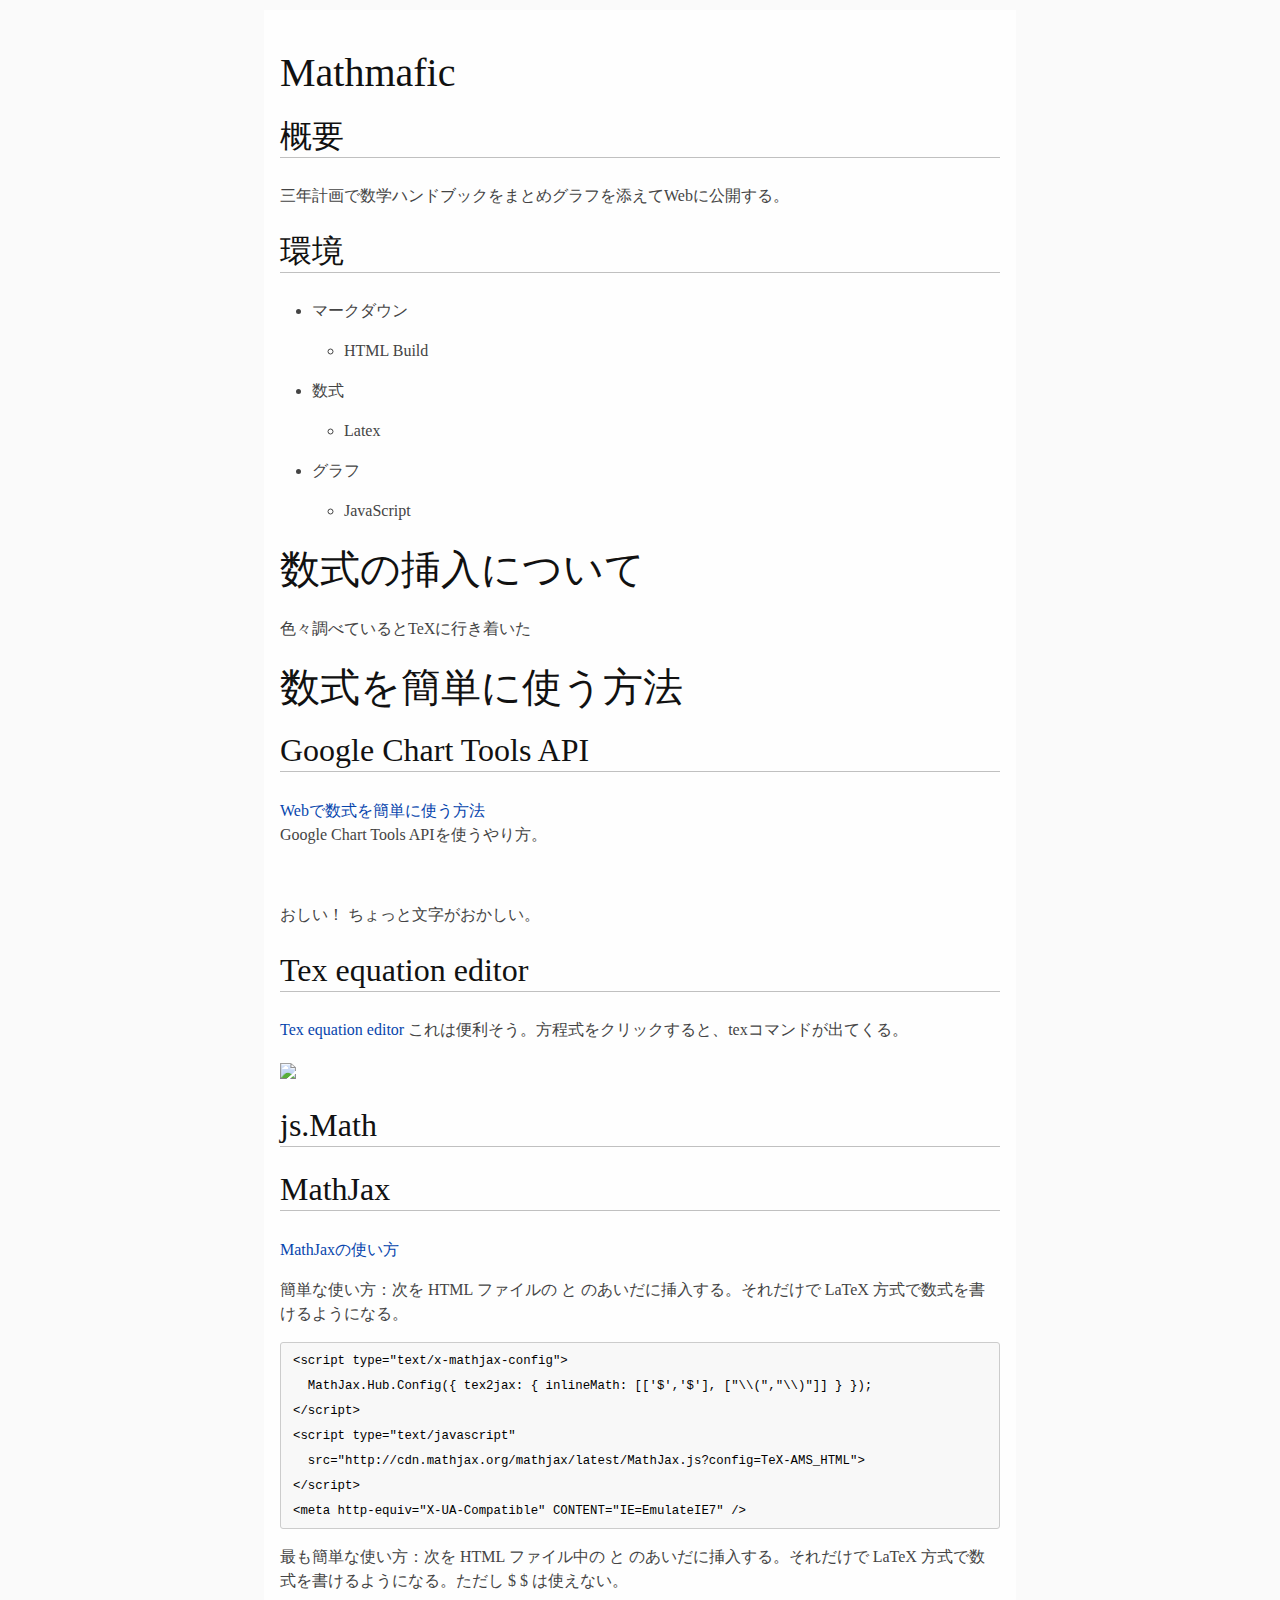
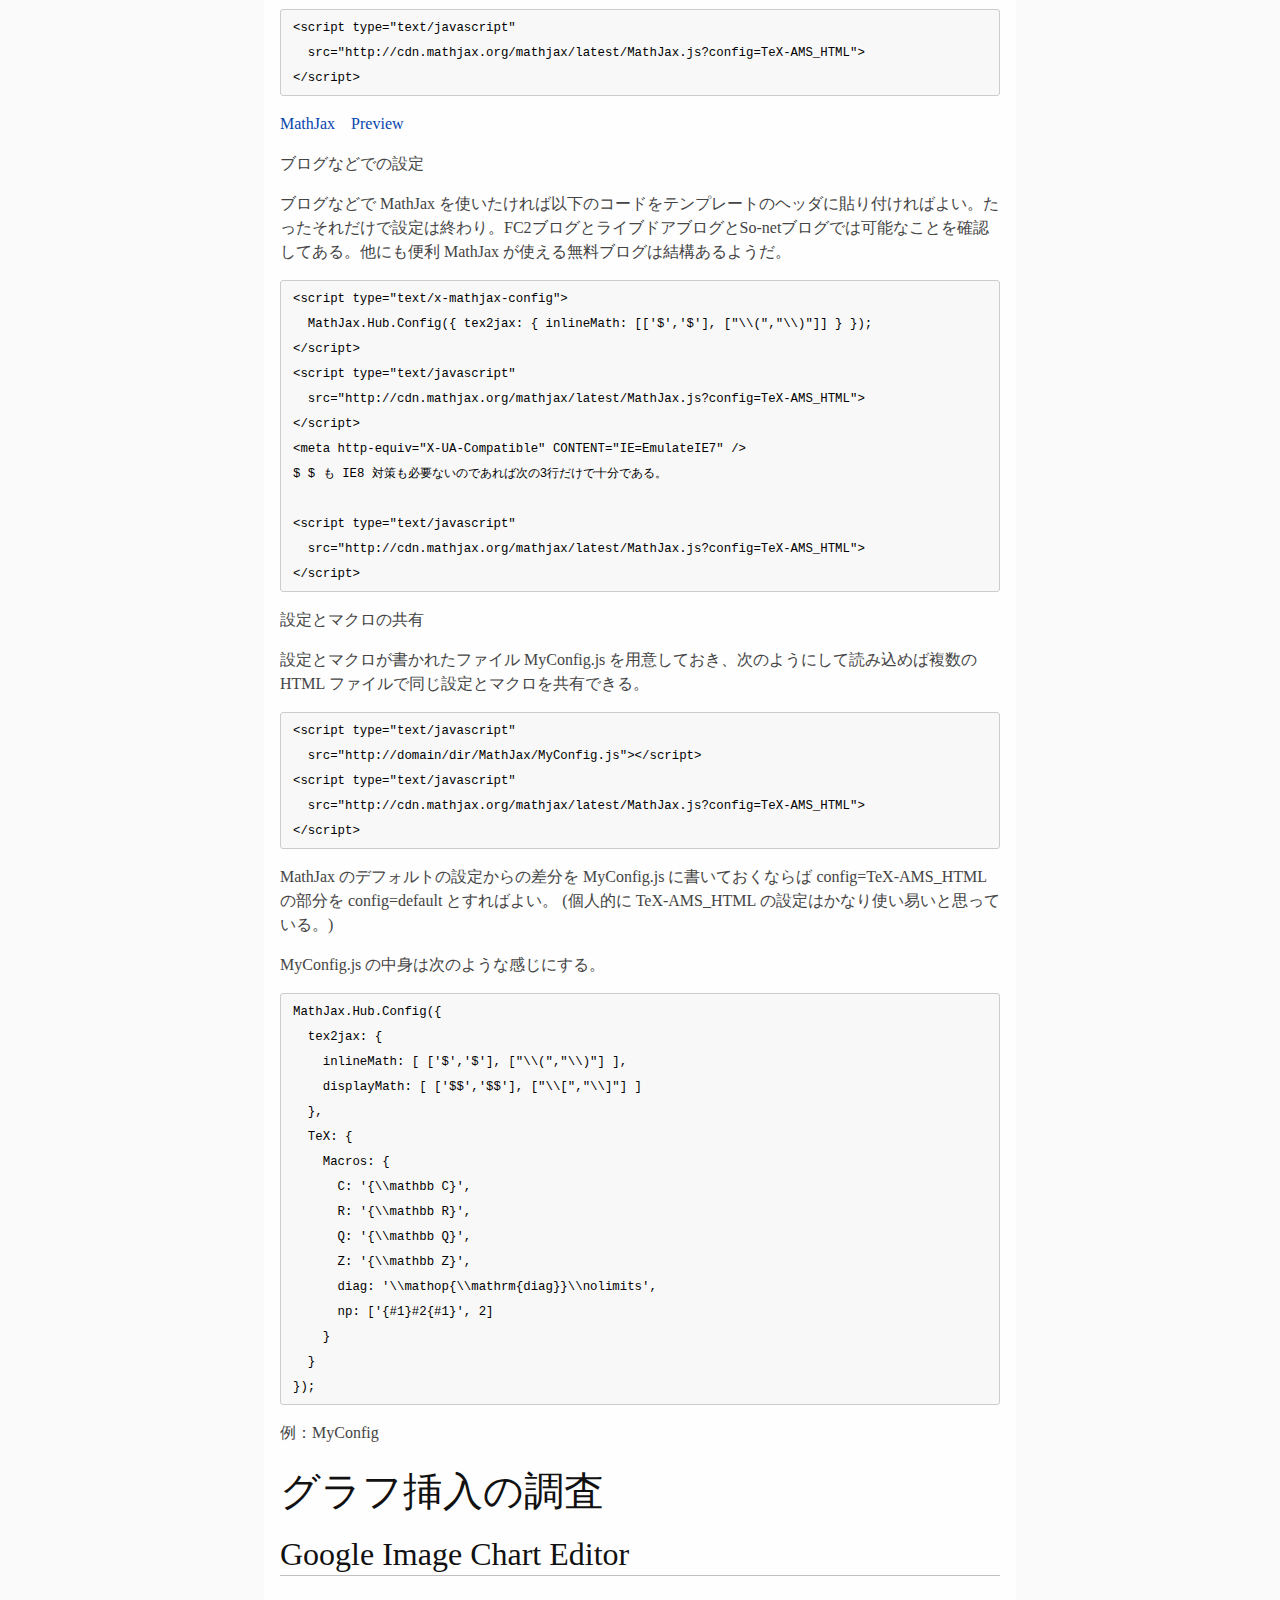
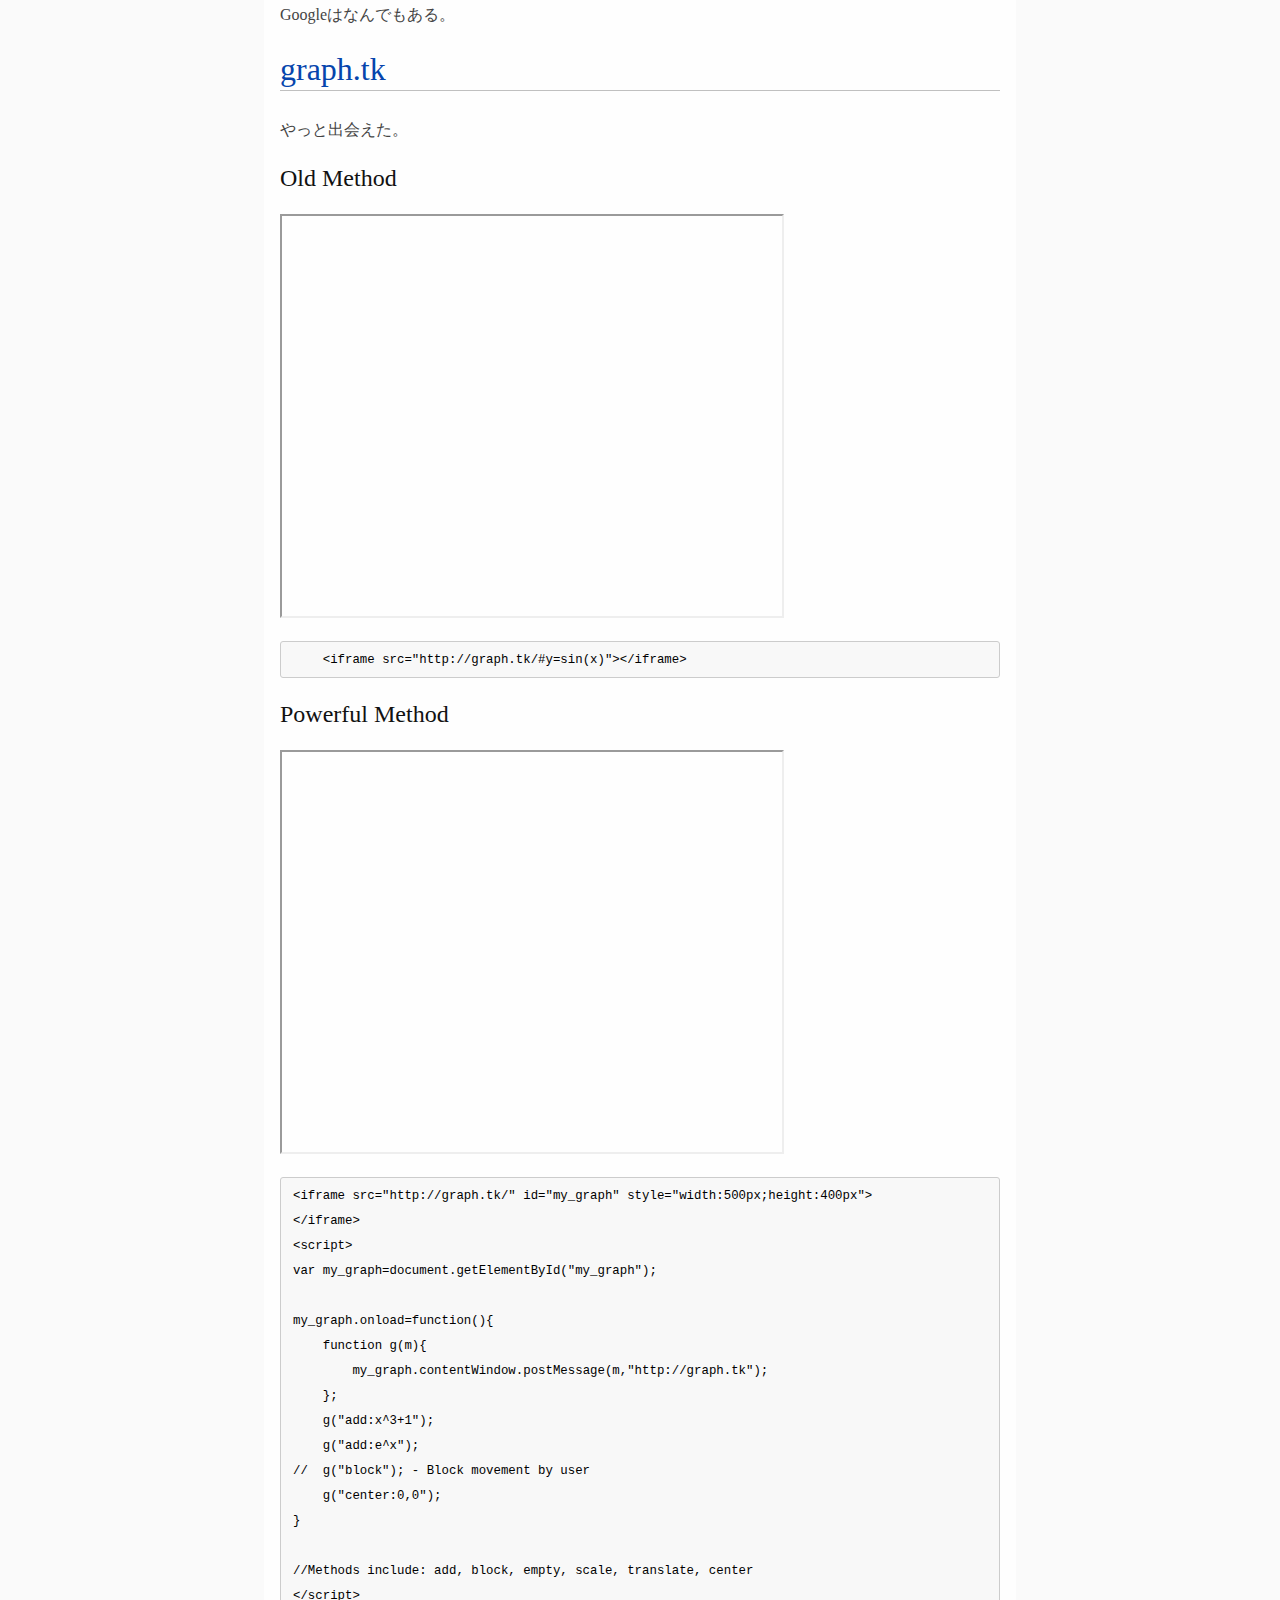
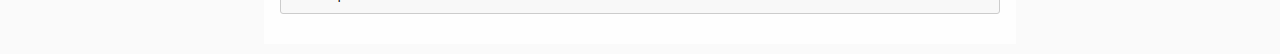
==== README.html @ c2e27900 "FirstCommit" ====
<!DOCTYPE html><html><head><meta charset="utf-8"><style>html { font-size: 100%; overflow-y: scroll; -webkit-text-size-adjust: 100%; -ms-text-size-adjust: 100%; }

body{
  color:#444;
  font-family:Georgia, Palatino, 'Palatino Linotype', Times, 'Times New Roman',
              "Hiragino Sans GB", "STXihei", "微软雅黑", serif;
  font-size:12px;
  line-height:1.5em;
  background:#fefefe;
  width: 45em;
  margin: 10px auto;
  padding: 1em;
  outline: 1300px solid #FAFAFA;
}

a{ color: #0645ad; text-decoration:none;}
a:visited{ color: #0b0080; }
a:hover{ color: #06e; }
a:active{ color:#faa700; }
a:focus{ outline: thin dotted; }
a:hover, a:active{ outline: 0; }

span.backtick {
  border:1px solid #EAEAEA;
  border-radius:3px;
  background:#F8F8F8;
  padding:0 3px 0 3px;
}

::-moz-selection{background:rgba(255,255,0,0.3);color:#000}
::selection{background:rgba(255,255,0,0.3);color:#000}

a::-moz-selection{background:rgba(255,255,0,0.3);color:#0645ad}
a::selection{background:rgba(255,255,0,0.3);color:#0645ad}

p{
margin:1em 0;
}

img{
max-width:100%;
}

h1,h2,h3,h4,h5,h6{
font-weight:normal;
color:#111;
line-height:1em;
}
h4,h5,h6{ font-weight: bold; }
h1{ font-size:2.5em; }
h2{ font-size:2em; border-bottom:1px solid silver; padding-bottom: 5px; }
h3{ font-size:1.5em; }
h4{ font-size:1.2em; }
h5{ font-size:1em; }
h6{ font-size:0.9em; }

blockquote{
color:#666666;
margin:0;
padding-left: 3em;
border-left: 0.5em #EEE solid;
}
hr { display: block; height: 2px; border: 0; border-top: 1px solid #aaa;border-bottom: 1px solid #eee; margin: 1em 0; padding: 0; }


pre , code, kbd, samp { 
  color: #000; 
  font-family: monospace; 
  font-size: 0.88em; 
  border-radius:3px;
  background-color: #F8F8F8;
  border: 1px solid #CCC; 
}
pre { white-space: pre; white-space: pre-wrap; word-wrap: break-word; padding: 5px 12px;}
pre code { border: 0px !important; padding: 0;}
code { padding: 0 3px 0 3px; }

b, strong { font-weight: bold; }

dfn { font-style: italic; }

ins { background: #ff9; color: #000; text-decoration: none; }

mark { background: #ff0; color: #000; font-style: italic; font-weight: bold; }

sub, sup { font-size: 75%; line-height: 0; position: relative; vertical-align: baseline; }
sup { top: -0.5em; }
sub { bottom: -0.25em; }

ul, ol { margin: 1em 0; padding: 0 0 0 2em; }
li p:last-child { margin:0 }
dd { margin: 0 0 0 2em; }

img { border: 0; -ms-interpolation-mode: bicubic; vertical-align: middle; }

table { border-collapse: collapse; border-spacing: 0; }
td { vertical-align: top; }

@media only screen and (min-width: 480px) {
body{font-size:14px;}
}

@media only screen and (min-width: 768px) {
body{font-size:16px;}
}

@media print {
  * { background: transparent !important; color: black !important; filter:none !important; -ms-filter: none !important; }
  body{font-size:12pt; max-width:100%; outline:none;}
  a, a:visited { text-decoration: underline; }
  hr { height: 1px; border:0; border-bottom:1px solid black; }
  a[href]:after { content: " (" attr(href) ")"; }
  abbr[title]:after { content: " (" attr(title) ")"; }
  .ir a:after, a[href^="javascript:"]:after, a[href^="#"]:after { content: ""; }
  pre, blockquote { border: 1px solid #999; padding-right: 1em; page-break-inside: avoid; }
  tr, img { page-break-inside: avoid; }
  img { max-width: 100% !important; }
  @page :left { margin: 15mm 20mm 15mm 10mm; }
  @page :right { margin: 15mm 10mm 15mm 20mm; }
  p, h2, h3 { orphans: 3; widows: 3; }
  h2, h3 { page-break-after: avoid; }
}
</style><script type="text/javascript" src="http://cdn.mathjax.org/mathjax/latest/MathJax.js?config=TeX-AMS-MML_HTMLorMML"></script>
<script>
MathJax.Hub.Config({
  config: ["MMLorHTML.js"],
  extensions: ["tex2jax.js"],
  jax: ["input/TeX"],
  tex2jax: {
    inlineMath: [ ['$','$'], ["\\(","\\)"] ],
    displayMath: [ ['$$','$$'], ["\\[","\\]"] ],
    processEscapes: false
  },
  TeX: {
    extensions: ["AMSmath.js", "AMSsymbols.js"],
    TagSide: "right",
    TagIndent: ".8em",
    MultLineWidth: "85%",
    equationNumbers: {
      autoNumber: "AMS",
    },
    unicode: {
      fonts: "STIXGeneral,'Arial Unicode MS'"
    }
  },
  showProcessingMessages: false
});
</script>
<title>README</title></head><body><h1 id="mathmafic">Mathmafic</h1>
<h2 id="_1">概要</h2>
<p>三年計画で数学ハンドブックをまとめグラフを添えてWebに公開する。</p>
<h2 id="_2">環境</h2>
<ul>
<li>マークダウン<ul>
<li>HTML Build</li>
</ul>
</li>
<li>数式<ul>
<li>Latex</li>
</ul>
</li>
<li>グラフ<ul>
<li>JavaScript</li>
</ul>
</li>
</ul>
<h1 id="_3">数式の挿入について</h1>
<p>色々調べているとTeXに行き着いた</p>
<h1 id="_4">数式を簡単に使う方法</h1>
<h2 id="google-chart-tools-api">Google Chart Tools API</h2>
<p><a href="https://oku.edu.mie-u.ac.jp/~okumura/blog/node/2533">Webで数式を簡単に使う方法</a><br />
Google Chart Tools APIを使うやり方。</p>
<p><img src="http://chart.apis.google.com/chart?cht=tx&amp;chl=x=\\frac{-b\\pm\\sqrt{b^2-4ac}}{2a}" alt="" /></p>
<p>おしい！
ちょっと文字がおかしい。</p>
<h2 id="tex-equation-editor">Tex equation editor</h2>
<p><a href="http://atomurl.net/math/">Tex equation editor</a>
これは便利そう。方程式をクリックすると、texコマンドが出てくる。</p>
<p><img src="http://chart.apis.google.com/chart?cht=tx&chl=%5Cvec%7BF%7D%3Dm%20%5Cfrac%7Bd%20%5Cvec%7Bv%7D%7D%7Bdt%7D%20%2B%20%5Cvec%7Bv%7D%5Cfrac%7Bdm%7D%7Bdt%7D%20"></p>
<h2 id="jsmath">js.Math</h2>
<h2 id="mathjax">MathJax</h2>
<p><a href="http://genkuroki.web.fc2.com/">MathJaxの使い方</a>  </p>
<p>簡単な使い方：次を HTML ファイルの <head> と </head> のあいだに挿入する。それだけで LaTeX 方式で数式を書けるようになる。</p>
<pre><code>&lt;script type="text/x-mathjax-config"&gt;
  MathJax.Hub.Config({ tex2jax: { inlineMath: [['$','$'], ["\\(","\\)"]] } });
&lt;/script&gt;
&lt;script type="text/javascript"
  src="http://cdn.mathjax.org/mathjax/latest/MathJax.js?config=TeX-AMS_HTML"&gt;
&lt;/script&gt;
&lt;meta http-equiv="X-UA-Compatible" CONTENT="IE=EmulateIE7" /&gt;
</code></pre>
<p>最も簡単な使い方：次を HTML ファイル中の <head> と </head> のあいだに挿入する。それだけで LaTeX 方式で数式を書けるようになる。ただし $ $ は使えない。</p>
<pre><code>&lt;script type="text/javascript"
  src="http://cdn.mathjax.org/mathjax/latest/MathJax.js?config=TeX-AMS_HTML"&gt;
&lt;/script&gt;
</code></pre>
<p><a href="http://genkuroki.web.fc2.com/MathJax/LivePreviewMathJax-jquery.html">MathJax　Preview</a> </p>
<p>ブログなどでの設定</p>
<p>ブログなどで MathJax を使いたければ以下のコードをテンプレートのヘッダに貼り付ければよい。たったそれだけで設定は終わり。FC2ブログとライブドアブログとSo-netブログでは可能なことを確認してある。他にも便利 MathJax が使える無料ブログは結構あるようだ。</p>
<pre><code>&lt;script type="text/x-mathjax-config"&gt;
  MathJax.Hub.Config({ tex2jax: { inlineMath: [['$','$'], ["\\(","\\)"]] } });
&lt;/script&gt;
&lt;script type="text/javascript"
  src="http://cdn.mathjax.org/mathjax/latest/MathJax.js?config=TeX-AMS_HTML"&gt;
&lt;/script&gt;
&lt;meta http-equiv="X-UA-Compatible" CONTENT="IE=EmulateIE7" /&gt;
$ $ も IE8 対策も必要ないのであれば次の3行だけで十分である。

&lt;script type="text/javascript"
  src="http://cdn.mathjax.org/mathjax/latest/MathJax.js?config=TeX-AMS_HTML"&gt;
&lt;/script&gt;
</code></pre>
<p>設定とマクロの共有</p>
<p>設定とマクロが書かれたファイル MyConfig.js を用意しておき、次のようにして読み込めば複数の HTML ファイルで同じ設定とマクロを共有できる。</p>
<pre><code>&lt;script type="text/javascript"
  src="http://domain/dir/MathJax/MyConfig.js"&gt;&lt;/script&gt;
&lt;script type="text/javascript"
  src="http://cdn.mathjax.org/mathjax/latest/MathJax.js?config=TeX-AMS_HTML"&gt;
&lt;/script&gt;
</code></pre>
<p>MathJax のデフォルトの設定からの差分を MyConfig.js に書いておくならば config=TeX-AMS_HTML の部分を config=default とすればよい。 (個人的に TeX-AMS_HTML の設定はかなり使い易いと思っている。)</p>
<p>MyConfig.js の中身は次のような感じにする。</p>
<pre><code>MathJax.Hub.Config({
  tex2jax: {
    inlineMath: [ ['$','$'], ["\\(","\\)"] ],
    displayMath: [ ['$$','$$'], ["\\[","\\]"] ]
  },
  TeX: {
    Macros: {
      C: '{\\mathbb C}',
      R: '{\\mathbb R}',
      Q: '{\\mathbb Q}',
      Z: '{\\mathbb Z}',
      diag: '\\mathop{\\mathrm{diag}}\\nolimits',
      np: ['{#1}#2{#1}', 2]
    }
  }
});
</code></pre>
<p>例：MyConfig</p>
<h1 id="_5">グラフ挿入の調査</h1>
<h2 id="google-image-chart-editor">Google Image Chart Editor</h2>
<p>Googleはなんでもある。</p>
<h2 id="graphtk"><a href="http://kenz0.s201.xrea.com/weblog/2012/02/graphtk.html">graph.tk</a></h2>
<p>やっと出会えた。</p>
<h3 id="old-method">Old Method</h3>
<p><iframe src="http://graph.tk/#y=sin(x)" style="width:500px;height:400px"></iframe></p>
<pre><code>    &lt;iframe src="http://graph.tk/#y=sin(x)"&gt;&lt;/iframe&gt;
</code></pre>
<h3 id="powerful-method">Powerful Method</h3>
<p><iframe src="http://graph.tk/" id="my_graph" style="width:500px;height:400px"></iframe>
<script>
var my_graph=document.getElementById("my_graph");
my_graph.onload=function(){
function g(m){
my_graph.contentWindow.postMessage(m,"http://graph.tk");
};
g("add:x^3+1");
g("add:e^x");
//  g("block"); - Block movement by user
g("center:0,0");
}
//Methods include: add, block, empty, scale, translate, center
</script></p>
<pre><code>&lt;iframe src="http://graph.tk/" id="my_graph" style="width:500px;height:400px"&gt;
&lt;/iframe&gt;
&lt;script&gt;
var my_graph=document.getElementById("my_graph");

my_graph.onload=function(){
    function g(m){
        my_graph.contentWindow.postMessage(m,"http://graph.tk");
    };
    g("add:x^3+1");
    g("add:e^x");
//  g("block"); - Block movement by user
    g("center:0,0");
}

//Methods include: add, block, empty, scale, translate, center
&lt;/script&gt;
</code></pre></body></html>
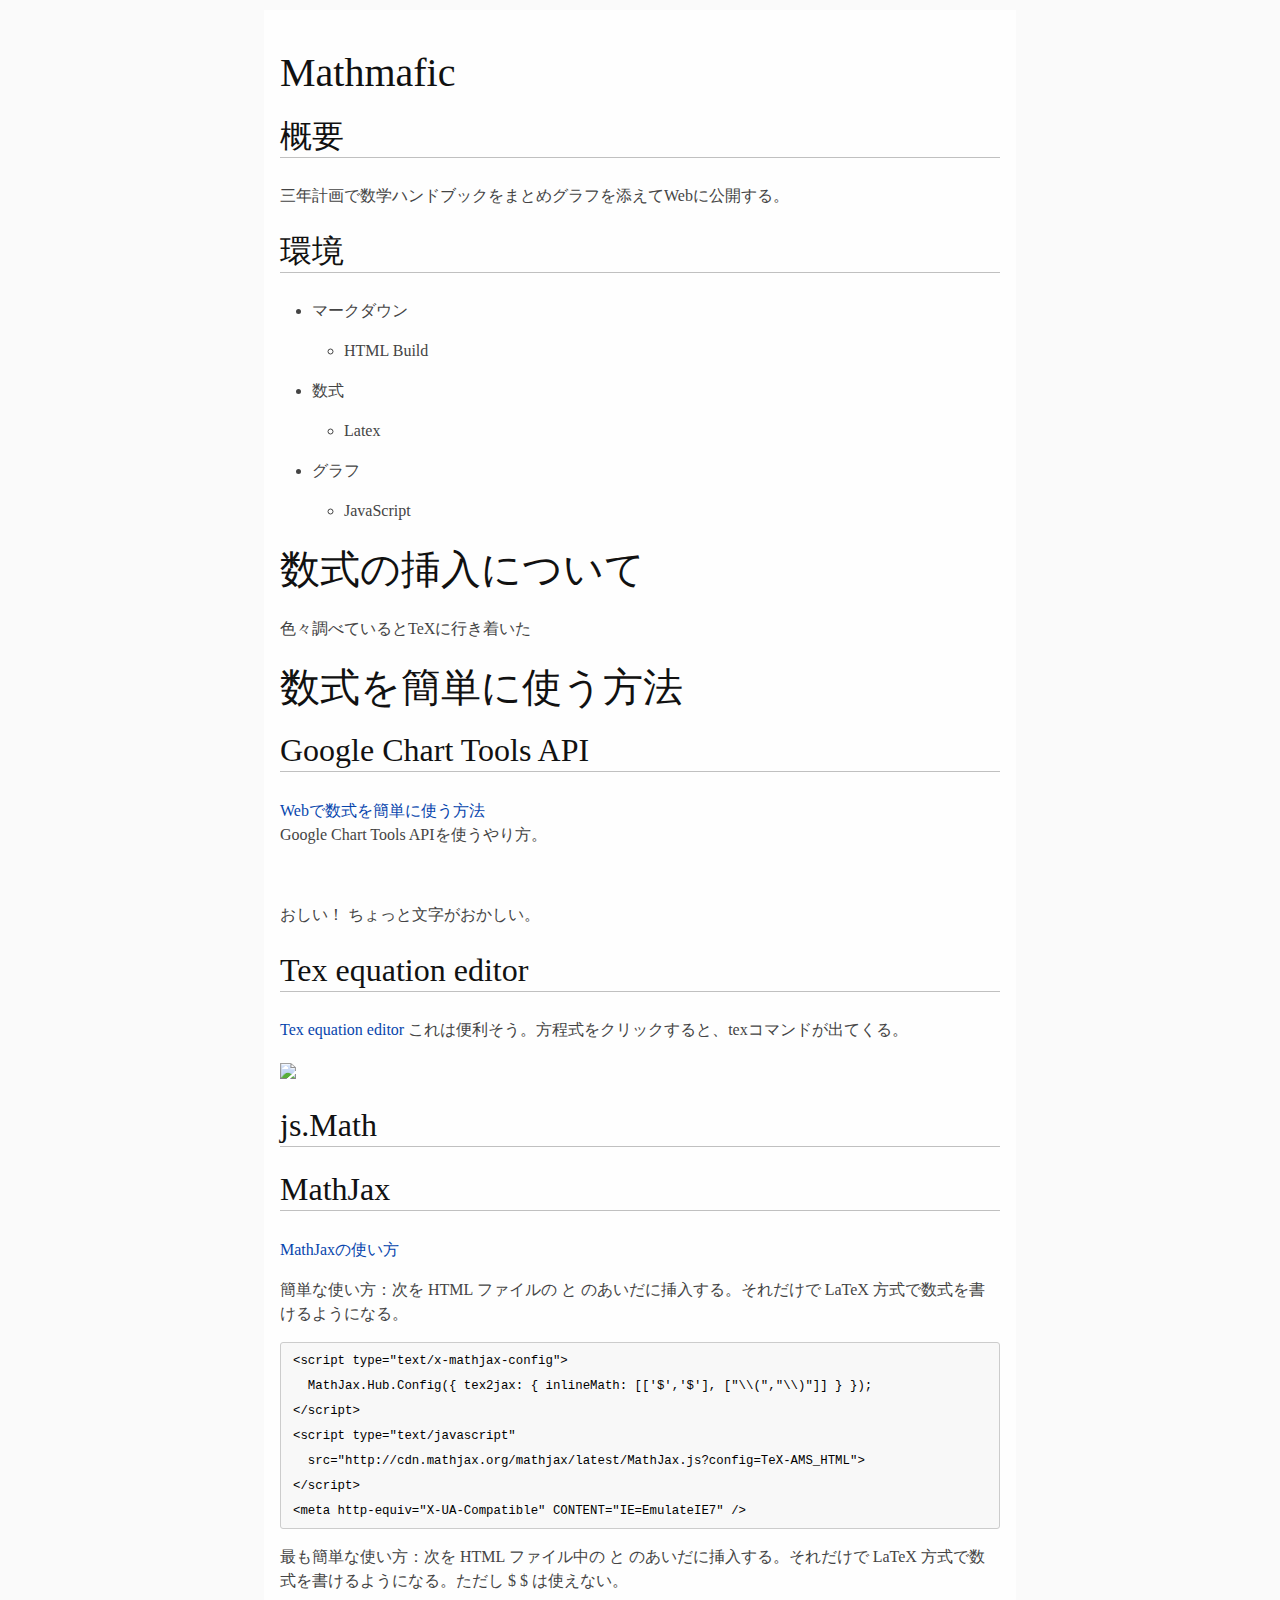
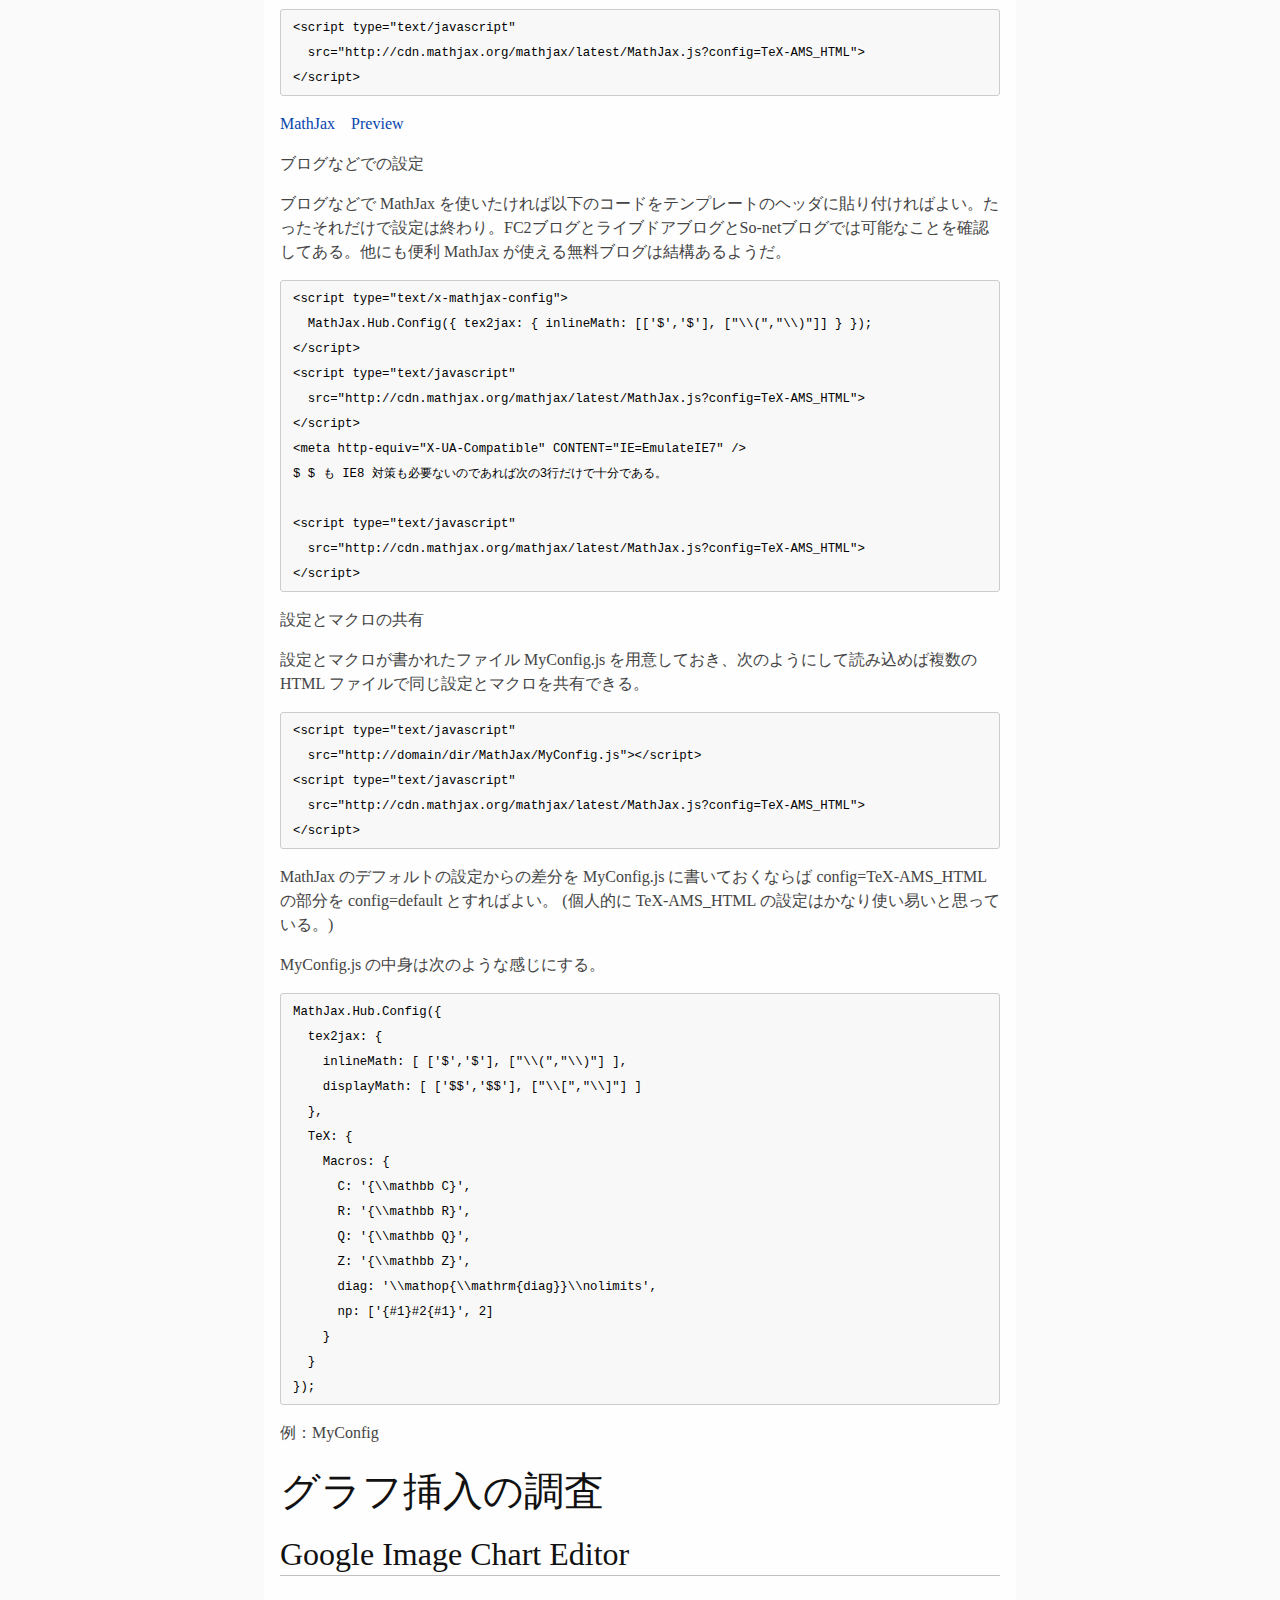
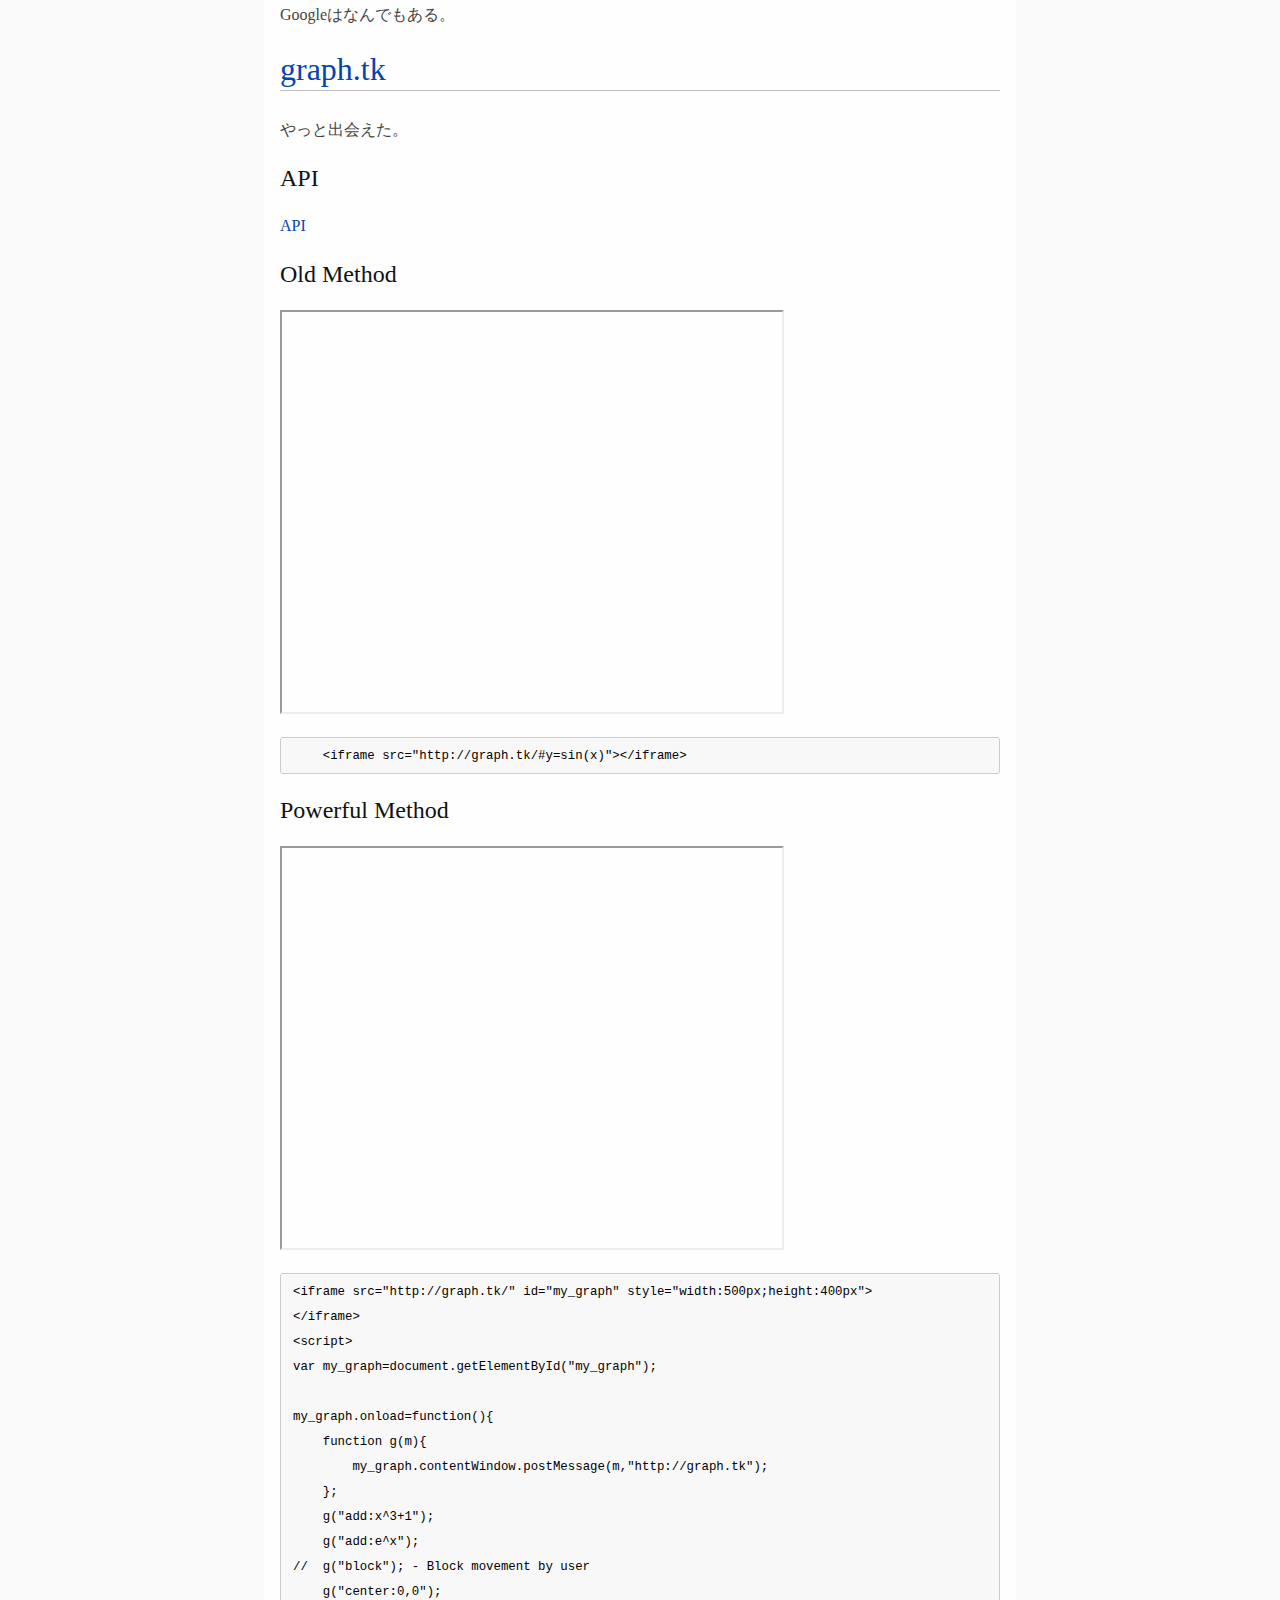
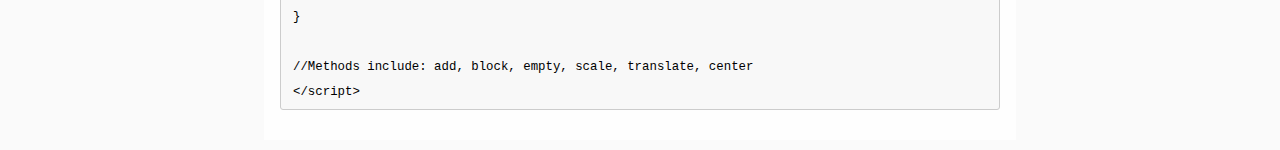
==== commit 89e21e52: ".htmlの日本語フォントをメイリオに変更" ====
--- a/README.html
+++ b/README.html
@@ -1,9 +1,9 @@
-<!DOCTYPE html><html><head><meta charset="utf-8"><style>html { font-size: 100%; overflow-y: scroll; -webkit-text-size-adjust: 100%; -ms-text-size-adjust: 100%; }
+<!DOCTYPE html><html><head><meta charset="utf-8"><style>﻿html { font-size: 100%; overflow-y: scroll; -webkit-text-size-adjust: 100%; -ms-text-size-adjust: 100%; }
 
 body{
   color:#444;
   font-family:Georgia, Palatino, 'Palatino Linotype', Times, 'Times New Roman',
-              "Hiragino Sans GB", "STXihei", "微软雅黑", serif;
+              "Hiragino Sans GB", "STXihei", "メイリオ", serif;
   font-size:12px;
   line-height:1.5em;
   background:#fefefe;
@@ -120,33 +120,7 @@
   p, h2, h3 { orphans: 3; widows: 3; }
   h2, h3 { page-break-after: avoid; }
 }
-</style><script type="text/javascript" src="http://cdn.mathjax.org/mathjax/latest/MathJax.js?config=TeX-AMS-MML_HTMLorMML"></script>
-<script>
-MathJax.Hub.Config({
-  config: ["MMLorHTML.js"],
-  extensions: ["tex2jax.js"],
-  jax: ["input/TeX"],
-  tex2jax: {
-    inlineMath: [ ['$','$'], ["\\(","\\)"] ],
-    displayMath: [ ['$$','$$'], ["\\[","\\]"] ],
-    processEscapes: false
-  },
-  TeX: {
-    extensions: ["AMSmath.js", "AMSsymbols.js"],
-    TagSide: "right",
-    TagIndent: ".8em",
-    MultLineWidth: "85%",
-    equationNumbers: {
-      autoNumber: "AMS",
-    },
-    unicode: {
-      fonts: "STIXGeneral,'Arial Unicode MS'"
-    }
-  },
-  showProcessingMessages: false
-});
-</script>
-<title>README</title></head><body><h1 id="mathmafic">Mathmafic</h1>
+</style><title>README</title></head><body><h1 id="mathmafic">Mathmafic</h1>
 <h2 id="_1">概要</h2>
 <p>三年計画で数学ハンドブックをまとめグラフを添えてWebに公開する。</p>
 <h2 id="_2">環境</h2>
@@ -243,6 +217,8 @@
 <p>Googleはなんでもある。</p>
 <h2 id="graphtk"><a href="http://kenz0.s201.xrea.com/weblog/2012/02/graphtk.html">graph.tk</a></h2>
 <p>やっと出会えた。</p>
+<h3 id="api">API</h3>
+<p><a href="http://graph.tk/about/api.html">API</a>  </p>
 <h3 id="old-method">Old Method</h3>
 <p><iframe src="http://graph.tk/#y=sin(x)" style="width:500px;height:400px"></iframe></p>
 <pre><code>    &lt;iframe src="http://graph.tk/#y=sin(x)"&gt;&lt;/iframe&gt;
